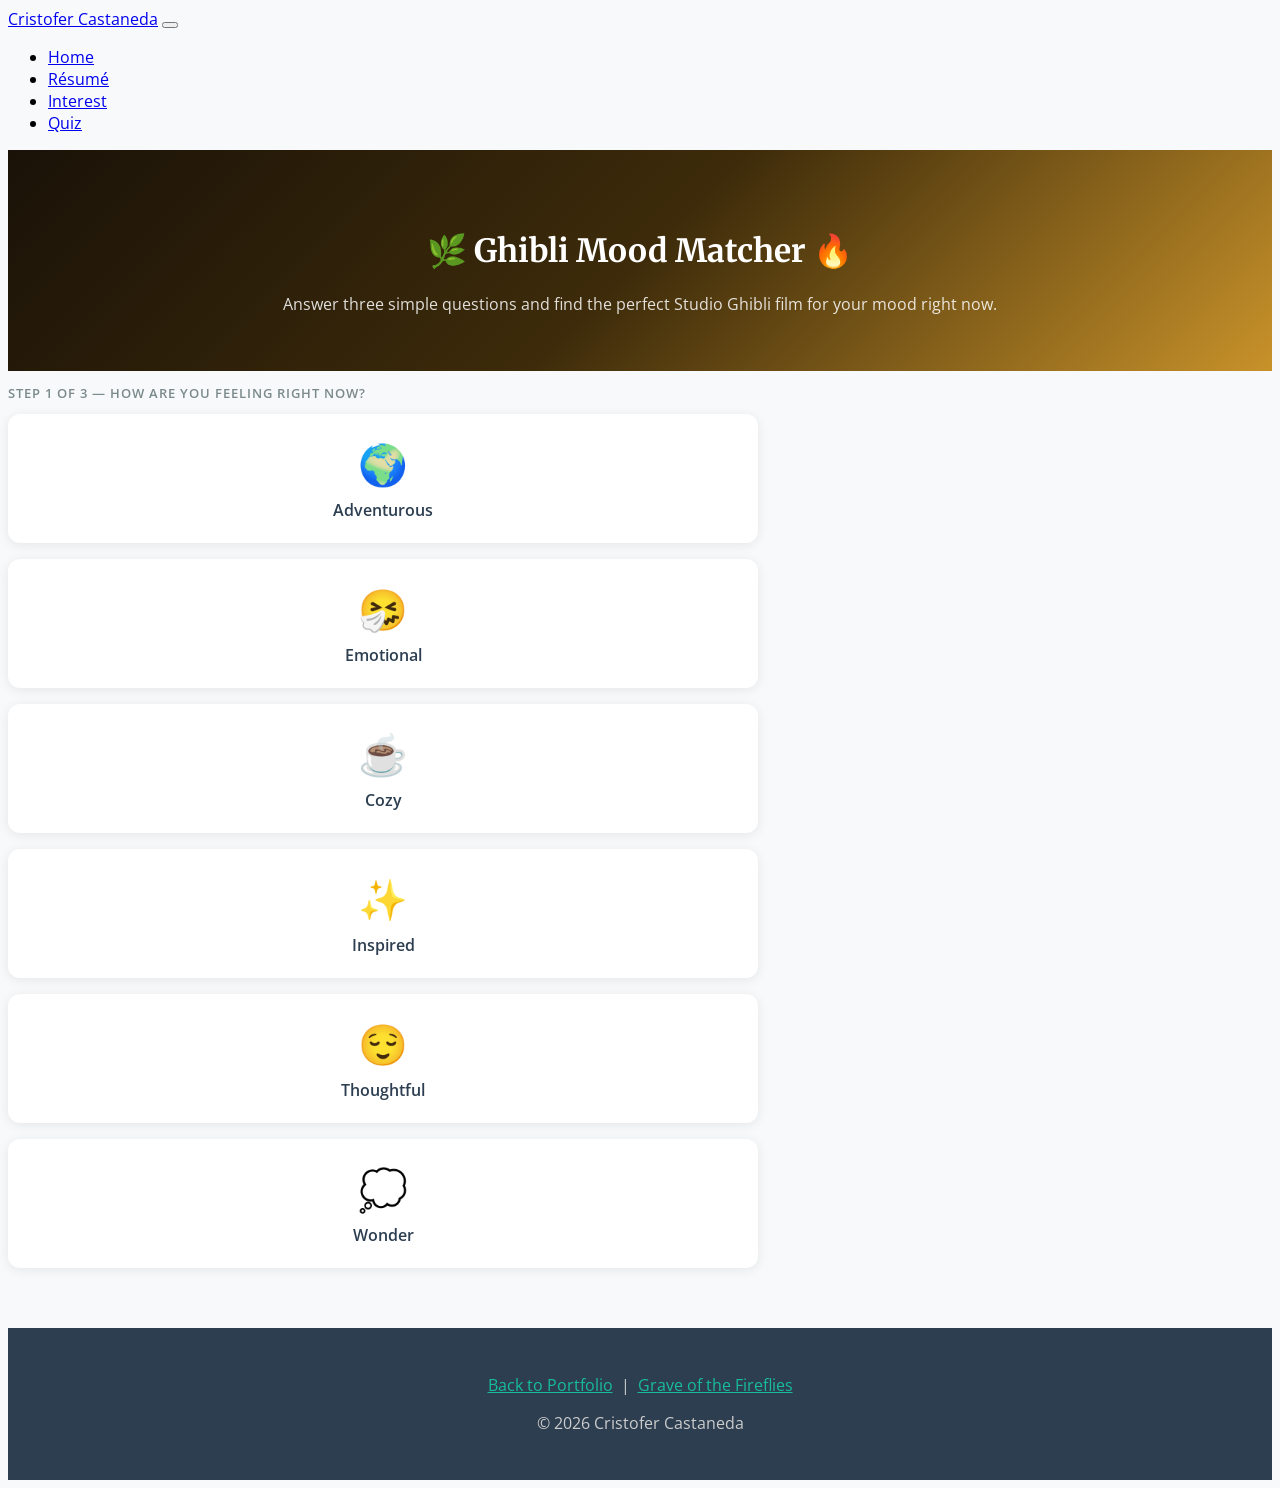
==== app.html @ b0204c02 "Update app.html" ====
<!DOCTYPE html>
<html lang="en">
<head>
  <meta charset="UTF-8"/>
  <meta name="viewport" content="width=device-width, initial-scale=1.0"/>
  <title>Ghibli Mood Matcher | Cristofer Castaneda</title>
  <link rel="stylesheet" href="https://bootswatch.com/5/flatly/bootstrap.min.css"/>
  <link href="https://fonts.googleapis.com/css2?family=Merriweather:wght@400;700&family=Open+Sans:wght@400;600&display=swap" rel="stylesheet"/>
  <style>
    body { font-family: 'Open Sans', sans-serif; background-color: #f8f9fa; }
    h1, h2, h3 { font-family: 'Merriweather', serif; }

    .app-hero {
      background: linear-gradient(135deg, #1a1208 0%, #3d2b0a 50%, #c8922a 100%);
      color: white;
      padding: 60px 0 40px;
      text-align: center;
    }

    .app-hero p { opacity: 0.85; }

    .mood-card {
      cursor: pointer;
      border: 2px solid transparent;
      border-radius: 12px;
      padding: 20px;
      text-align: center;
      background: white;
      box-shadow: 0 2px 12px rgba(0,0,0,0.08);
      transition: all 0.2s;
      margin-bottom: 16px;
    }

    .mood-card:hover {
      border-color: #18bc9c;
      transform: translateY(-3px);
      box-shadow: 0 6px 20px rgba(0,0,0,0.12);
    }

    .mood-card.selected {
      border-color: #18bc9c;
      background-color: #f0fdf9;
    }

    .mood-emoji { font-size: 2.5rem; display: block; margin-bottom: 8px; }
    .mood-label { font-weight: 600; color: #2c3e50; }

    .result-card {
      background: linear-gradient(135deg, #1a1208, #3d2b0a);
      color: white;
      border-radius: 16px;
      padding: 35px;
      margin-top: 30px;
      display: none;
      box-shadow: 0 8px 30px rgba(0,0,0,0.2);
    }

    .result-card h3 { color: #f0c060; font-size: 1.6rem; margin-bottom: 6px; }
    .result-card .film-year { color: #c8922a; font-size: 0.9rem; margin-bottom: 16px; }
    .result-card p { color: #d4c5a9; line-height: 1.8; }
    .result-card .match-label { color: #18bc9c; font-weight: 600; font-size: 0.85rem; letter-spacing: 1px; text-transform: uppercase; margin-bottom: 8px; }

    .btn-match {
      background-color: #c8922a;
      color: white;
      border: none;
      padding: 14px 40px;
      font-size: 1rem;
      border-radius: 8px;
      font-weight: 600;
      margin-top: 10px;
      transition: background-color 0.2s;
    }

    .btn-match:hover { background-color: #f0c060; color: #1a1208; }
    .btn-reset { background-color: #7b8a8b; color: white; border: none; padding: 10px 24px; border-radius: 8px; margin-top: 16px; }

    .section-label { color: #7b8a8b; font-size: 0.8rem; text-transform: uppercase; letter-spacing: 1px; font-weight: 600; margin-bottom: 12px; }

    footer { background-color: #2c3e50; color: #ccc; padding: 30px 0; margin-top: 60px; text-align: center; }
    footer a { color: #18bc9c; }
  </style>
</head>
<body>

  <!-- Navbar -->
  <nav class="navbar navbar-expand-lg navbar-dark bg-dark sticky-top">
    <div class="container">
      <a class="navbar-brand fw-bold" href="index.html">Cristofer Castaneda</a>
      <button class="navbar-toggler" type="button" data-bs-toggle="collapse" data-bs-target="#navbarNav">
        <span class="navbar-toggler-icon"></span>
      </button>
      <div class="collapse navbar-collapse" id="navbarNav">
        <ul class="navbar-nav ms-auto">
          <li class="nav-item"><a class="nav-link" href="index.html">Home</a></li>
          <li class="nav-item"><a class="nav-link" href="resume.html">Résumé</a></li>
          <li class="nav-item"><a class="nav-link" href="scratch.html">Interest</a></li>
          <li class="nav-item"><a class="nav-link active" href="app.html">Quiz</a></li>
        </ul>
      </div>
    </div>
  </nav>

  <!-- Hero -->
  <div class="app-hero">
    <div class="container">
      <h1>🌿 Ghibli Mood Matcher 🔥</h1>
      <p class="lead">Answer three simple questions and find the perfect Studio Ghibli film for your mood right now.</p>
    </div>
  </div>

  <!-- App -->
  <div class="container py-5" style="max-width: 750px;">

    <!-- Step 1: Mood -->
    <div id="step1">
      <p class="section-label">Step 1 of 3 — How are you feeling right now?</p>
      <div class="row">
        <div class="col-6 col-md-4">
          <div class="mood-card" onclick="selectMood('adventurous')">
            <span class="mood-emoji">🌍</span>
            <span class="mood-label">Adventurous</span>
          </div>
        </div>
        <div class="col-6 col-md-4">
          <div class="mood-card" onclick="selectMood('sad')">
            <span class="mood-emoji">🤧</span>
            <span class="mood-label">Emotional</span>
          </div>
        </div>
        <div class="col-6 col-md-4">
          <div class="mood-card" onclick="selectMood('cozy')">
            <span class="mood-emoji">☕</span>
            <span class="mood-label">Cozy</span>
          </div>
        </div>
        <div class="col-6 col-md-4">
          <div class="mood-card" onclick="selectMood('inspired')">
            <span class="mood-emoji">✨</span>
            <span class="mood-label">Inspired</span>
          </div>
        </div>
        <div class="col-6 col-md-4">
          <div class="mood-card" onclick="selectMood('thoughtful')">
            <span class="mood-emoji">😌</span>
            <span class="mood-label">Thoughtful</span>
          </div>
        </div>
        <div class="col-6 col-md-4">
          <div class="mood-card" onclick="selectMood('wonder')">
            <span class="mood-emoji">💭</span>
            <span class="mood-label">Wonder</span>
          </div>
        </div>
      </div>
    </div>

    <!-- Step 2: Setting -->
    <div id="step2" style="display:none; margin-top: 30px;">
      <p class="section-label">Step 2 of 3 — What kind of world do you want to escape to?</p>
      <div class="row">
        <div class="col-6 col-md-4">
          <div class="mood-card" onclick="selectSetting('nature')">
            <span class="mood-emoji">🌲</span>
            <span class="mood-label">Nature</span>
          </div>
        </div>
        <div class="col-6 col-md-4">
          <div class="mood-card" onclick="selectSetting('sky')">
            <span class="mood-emoji">☁️</span>
            <span class="mood-label">Sky</span>
          </div>
        </div>
        <div class="col-6 col-md-4">
          <div class="mood-card" onclick="selectSetting('ocean')">
            <span class="mood-emoji">🌊</span>
            <span class="mood-label">Sea</span>
          </div>
        </div>
        <div class="col-6 col-md-4">
          <div class="mood-card" onclick="selectSetting('city')">
            <span class="mood-emoji">🏙️</span>
            <span class="mood-label">City</span>
          </div>
        </div>
        <div class="col-6 col-md-4">
          <div class="mood-card" onclick="selectSetting('spirit')">
            <span class="mood-emoji">👻</span>
            <span class="mood-label">Spirit World</span>
          </div>
        </div>
        <div class="col-6 col-md-4">
          <div class="mood-card" onclick="selectSetting('war')">
            <span class="mood-emoji">📖</span>
            <span class="mood-label">History</span>
          </div>
        </div>
      </div>
    </div>

    <!-- Step 3: Length -->
    <div id="step3" style="display:none; margin-top: 30px;">
      <p class="section-label">Step 3 of 3 — How deep do you want to go emotionally?</p>
      <div class="row">
        <div class="col-md-4">
          <div class="mood-card" onclick="selectDepth('light')">
            <span class="mood-emoji">🌸</span>
            <span class="mood-label">Lighthearted</span>
          </div>
        </div>
        <div class="col-md-4">
          <div class="mood-card" onclick="selectDepth('medium')">
            <span class="mood-emoji">🌤️</span>
            <span class="mood-label">Dip your toes</span>
          </div>
        </div>
        <div class="col-md-4">
          <div class="mood-card" onclick="selectDepth('deep')">
            <span class="mood-emoji">❤️‍🩹</span>
            <span class="mood-label">Geting deep</span>
          </div>
        </div>
      </div>
    </div>

    <!-- Match Button -->
    <div id="matchBtn" style="display:none; text-align:center; margin-top: 20px;">
      <button class="btn-match" onclick="getMatch()">Find My Ghibli Film ✨</button>
    </div>

    <!-- Result -->
    <div class="result-card" id="resultCard">
      <p class="match-label">🎬 Your Ghibli Match</p>
      <h3 id="filmTitle"></h3>
      <p class="film-year" id="filmYear"></p>
      <p id="filmDesc"></p>
      <p id="filmWhy" style="color: #18bc9c; font-style: italic; margin-top: 12px;"></p>
      <div style="text-align:center;">
        <button class="btn-reset" onclick="resetApp()">Try Again</button>
      </div>
    </div>

  </div>

  <!-- Footer -->
  <footer>
    <div class="container">
      <p><a href="index.html">Back to Portfolio</a> &nbsp;|&nbsp; <a href="scratch.html">Grave of the Fireflies</a></p>
      <p>&copy; 2026 Cristofer Castaneda</p>
    </div>
  </footer>

  <script>
    let mood = null;
    let setting = null;
    let depth = null;

    // Film database
    const films = [
      {
        title: "Grave of the Fireflies",
        year: "1988 · Directed by Isao Takahata",
        desc: "Two siblings struggle to survive in Japan during the final months of World War II. One of the most heartbreaking films ever made.",
        moods: ["sad", "thoughtful"],
        settings: ["war", "city"],
        depths: ["deep"]
      },
      {
        title: "My Neighbor Totoro",
        year: "1988 · Directed by Hayao Miyazaki",
        desc: "Two young sisters move to the countryside and encounter magical forest spirits, including the lovable Totoro.",
        moods: ["cozy", "wonder", "inspired"],
        settings: ["nature", "city"],
        depths: ["light", "medium"]
      },
      {
        title: "Spirited Away",
        year: "2001 · Directed by Hayao Miyazaki",
        desc: "A young girl wanders into a world ruled by gods, witches, and spirits, where humans are changed into beasts.",
        moods: ["adventurous", "wonder"],
        settings: ["spirit", "nature"],
        depths: ["medium", "deep"]
      },
      {
        title: "Castle in the Sky",
        year: "1986 · Directed by Hayao Miyazaki",
        desc: "A young boy and girl team up to find a legendary floating castle while being pursued by pirates and government agents.",
        moods: ["adventurous", "inspired"],
        settings: ["sky", "city"],
        depths: ["light", "medium"]
      },
      {
        title: "Princess Mononoke",
        year: "1997 · Directed by Hayao Miyazaki",
        desc: "A prince becomes embroiled in an epic battle between forest gods and humans consuming the forest's resources.",
        moods: ["adventurous", "thoughtful"],
        settings: ["nature", "spirit"],
        depths: ["deep", "medium"]
      },
      {
        title: "Kiki's Delivery Service",
        year: "1989 · Directed by Hayao Miyazaki",
        desc: "A young witch uses her flying ability to earn a living in a new city, discovering herself along the way.",
        moods: ["inspired", "cozy"],
        settings: ["sky", "city"],
        depths: ["light", "medium"]
      },
      {
        title: "Ponyo",
        year: "2008 · Directed by Hayao Miyazaki",
        desc: "A young boy befriends a magical goldfish princess who longs to become human.",
        moods: ["wonder", "cozy"],
        settings: ["ocean"],
        depths: ["light"]
      },
      {
        title: "The Wind Rises",
        year: "2013 · Directed by Hayao Miyazaki",
        desc: "The life of Jiro Horikoshi, the designer of the Mitsubishi A6M Zero fighter plane used in World War II.",
        moods: ["inspired", "thoughtful", "sad"],
        settings: ["sky", "war"],
        depths: ["deep", "medium"]
      },
      {
        title: "Nausicaä of the Valley of the Wind",
        year: "1984 · Directed by Hayao Miyazaki",
        desc: "A princess of a small kingdom must save her world from ecological disaster and war.",
        moods: ["adventurous", "thoughtful"],
        settings: ["nature", "sky"],
        depths: ["medium", "deep"]
      },
      {
        title: "The Tale of Princess Kaguya",
        year: "2013 · Directed by Isao Takahata",
        desc: "A bamboo cutter finds a tiny girl inside a bamboo stalk and raises her. A beautiful, melancholy folk tale.",
        moods: ["sad", "wonder", "thoughtful"],
        settings: ["nature", "spirit"],
        depths: ["deep"]
      },
      {
        title: "Howl's Moving Castle",
        year: "2004 · Directed by Hayao Miyazaki",
        desc: "A young woman cursed with an old body seeks help from a wizard living in a magical moving castle.",
        moods: ["adventurous", "inspired", "wonder"],
        settings: ["sky", "city"],
        depths: ["medium", "deep"]
      },
      {
        title: "The Secret World of Arrietty",
        year: "2010 · Directed by Hiromasa Yonebayashi",
        desc: "A tiny borrower girl living beneath the floorboards befriends a human boy in this quiet, charming story.",
        moods: ["cozy", "wonder"],
        settings: ["nature", "city"],
        depths: ["light", "medium"]
      },
      {
        title: "When Marnie Was There",
        year: "2014 · Directed by Hiromasa Yonebayashi",
        desc: "A withdrawn girl moves to the countryside and befriends a mysterious girl named Marnie who may not be who she seems.",
        moods: ["sad", "thoughtful", "wonder"],
        settings: ["ocean", "nature"],
        depths: ["deep", "medium"]
      },
      {
        title: "Only Yesterday",
        year: "1991 · Directed by Isao Takahata",
        desc: "A Tokyo woman reflects on her childhood memories during a trip to the countryside. A deeply personal and quiet film.",
        moods: ["thoughtful", "cozy", "sad"],
        settings: ["nature", "city"],
        depths: ["deep", "medium"]
      },
      {
        title: "Porco Rosso",
        year: "1992 · Directed by Hayao Miyazaki",
        desc: "A WWI Italian ace pilot cursed to look like an anthropomorphic pig works as a freelance bounty hunter in the Adriatic.",
        moods: ["adventurous", "thoughtful"],
        settings: ["sky", "ocean"],
        depths: ["medium"]
      },
      {
        title: "Pom Poko",
        year: "1994 · Directed by Isao Takahata",
        desc: "Raccoon dogs use their shape-shifting powers to fight the destruction of their forest home by urban development.",
        moods: ["thoughtful", "wonder"],
        settings: ["nature", "city"],
        depths: ["medium", "deep"]
      },
      {
        title: "Whisper of the Heart",
        year: "1995 · Directed by Yoshifumi Kondo",
        desc: "A bookish girl discovers her own path to becoming a writer while falling in love for the first time.",
        moods: ["inspired", "cozy"],
        settings: ["city"],
        depths: ["light", "medium"]
      },
      {
        title: "My Neighbors the Yamadas",
        year: "1999 · Directed by Isao Takahata",
        desc: "A lighthearted look at the everyday life of a quirky Japanese family told through comic strip-style vignettes.",
        moods: ["cozy", "wonder"],
        settings: ["city"],
        depths: ["light"]
      },
      {
        title: "The Cat Returns",
        year: "2002 · Directed by Hiroyuki Morita",
        desc: "A girl who rescues a cat finds herself whisked away to the Kingdom of Cats and must find a way to return home.",
        moods: ["adventurous", "wonder"],
        settings: ["spirit", "city"],
        depths: ["light", "medium"]
      },
      {
        title: "Tales from Earthsea",
        year: "2006 · Directed by Goro Miyazaki",
        desc: "A prince and a wizard journey through a troubled fantasy world where the balance between life and death is failing.",
        moods: ["adventurous", "thoughtful"],
        settings: ["spirit", "nature"],
        depths: ["deep", "medium"]
      },
      {
        title: "From Up on Poppy Hill",
        year: "2011 · Directed by Goro Miyazaki",
        desc: "Two high school students work together to save their school's clubhouse while uncovering a complicated shared past.",
        moods: ["inspired", "cozy", "sad"],
        settings: ["ocean", "city"],
        depths: ["medium"]
      },
      {
        title: "The Red Turtle",
        year: "2016 · Co-produced by Studio Ghibli",
        desc: "A man shipwrecked on a deserted island encounters a mysterious red turtle that changes his life forever. No dialogue.",
        moods: ["thoughtful", "wonder", "sad"],
        settings: ["ocean", "nature"],
        depths: ["deep"]
      },
      {
        title: "Earwig and the Witch",
        year: "2020 · Directed by Goro Miyazaki",
        desc: "An orphan girl is taken in by a witch and must navigate her new magical life while searching for her true origins.",
        moods: ["adventurous", "inspired"],
        settings: ["city", "spirit"],
        depths: ["light", "medium"]
      },
      {
        title: "The Boy and the Heron",
        year: "2023 · Directed by Hayao Miyazaki",
        desc: "A young boy grieving his mother's death follows a mysterious heron into a fantastical world between life and death.",
        moods: ["wonder", "sad", "thoughtful"],
        settings: ["spirit", "nature"],
        depths: ["deep"]
      },
      {
        title: "Ocean Waves",
        year: "1993 · Directed by Tomomi Mochizuki",
        desc: "A young man recalls his complicated high school friendship and first love during a chance reunion years later.",
        moods: ["sad", "thoughtful", "cozy"],
        settings: ["ocean", "city"],
        depths: ["medium", "deep"]
      },
      {
        title: "Boro the Caterpillar",
        year: "2018 · Directed by Hayao Miyazaki",
        desc: "A tiny caterpillar named Boro wakes up and experiences the overwhelming wonder of the natural world for the first time.",
        moods: ["wonder", "cozy"],
        settings: ["nature"],
        depths: ["light"]
      },
      {
        title: "Panda! Go Panda!",
        year: "1972 · Directed by Isao Takahata",
        desc: "A cheerful girl befriends a baby panda and his father in this early Takahata and Miyazaki collaboration.",
        moods: ["cozy", "wonder"],
        settings: ["nature", "city"],
        depths: ["light"]
      },
      {
        title: "Nausicaä: Warriors of the Wind",
        year: "1984 · Alternative International Cut",
        desc: "An alternate western cut of Nausicaa, reimagined for international audiences with a different tone and edit.",
        moods: ["adventurous"],
        settings: ["sky", "nature"],
        depths: ["medium"]
      },
      {
        title: "Lupin III: The Castle of Cagliostro",
        year: "1979 · Directed by Hayao Miyazaki",
        desc: "Master thief Lupin III rescues a princess from a scheming count in Miyazaki's action-packed directorial debut.",
        moods: ["adventurous", "inspired"],
        settings: ["city", "sky"],
        depths: ["light", "medium"]
      },
      {
        title: "Future Boy Conan",
        year: "1978 · Directed by Hayao Miyazaki",
        desc: "A boy born after a devastating war must rescue a girl with a special gift in a post-apocalyptic world full of adventure.",
        moods: ["adventurous", "wonder"],
        settings: ["ocean", "sky"],
        depths: ["light", "medium"]
      }
    ];

    function selectMood(value) {
      mood = value;
      document.querySelectorAll('#step1 .mood-card').forEach(c => c.classList.remove('selected'));
      event.currentTarget.classList.add('selected');
      setTimeout(() => { document.getElementById('step2').style.display = 'block'; }, 300);
    }

    function selectSetting(value) {
      setting = value;
      document.querySelectorAll('#step2 .mood-card').forEach(c => c.classList.remove('selected'));
      event.currentTarget.classList.add('selected');
      setTimeout(() => { document.getElementById('step3').style.display = 'block'; }, 300);
    }

    function selectDepth(value) {
      depth = value;
      document.querySelectorAll('#step3 .mood-card').forEach(c => c.classList.remove('selected'));
      event.currentTarget.classList.add('selected');
      setTimeout(() => { document.getElementById('matchBtn').style.display = 'block'; }, 300);
    }

    function getMatch() {
      // Score each film based on selections
      let scores = films.map(film => {
        let score = 0;
        if (film.moods.includes(mood)) score += 3;
        if (film.settings.includes(setting)) score += 3;
        if (film.depths.includes(depth)) score += 2;
        return { film, score };
      });

      // Sort by score, pick top match (with slight randomness among ties)
      scores.sort((a, b) => b.score - a.score);
      let topScore = scores[0].score;
      let topMatches = scores.filter(s => s.score === topScore);
      let match = topMatches[Math.floor(Math.random() * topMatches.length)].film;

      // Display result
      document.getElementById('filmTitle').textContent = match.title;
      document.getElementById('filmYear').textContent = match.year;
      document.getElementById('filmDesc').textContent = match.desc;
      document.getElementById('filmWhy').textContent =
        `Matched to your mood: ${mood} · setting: ${setting} · emotional depth: ${depth}`;
      document.getElementById('resultCard').style.display = 'block';
      document.getElementById('matchBtn').style.display = 'none';
      document.getElementById('resultCard').scrollIntoView({ behavior: 'smooth' });
    }

    function resetApp() {
      mood = null; setting = null; depth = null;
      document.getElementById('step2').style.display = 'none';
      document.getElementById('step3').style.display = 'none';
      document.getElementById('matchBtn').style.display = 'none';
      document.getElementById('resultCard').style.display = 'none';
      document.querySelectorAll('.mood-card').forEach(c => c.classList.remove('selected'));
      window.scrollTo({ top: 0, behavior: 'smooth' });
    }
  </script>

  <script src="https://cdn.jsdelivr.net/npm/bootstrap@5.3.0/dist/js/bootstrap.bundle.min.js"></script>
</body>
</html>
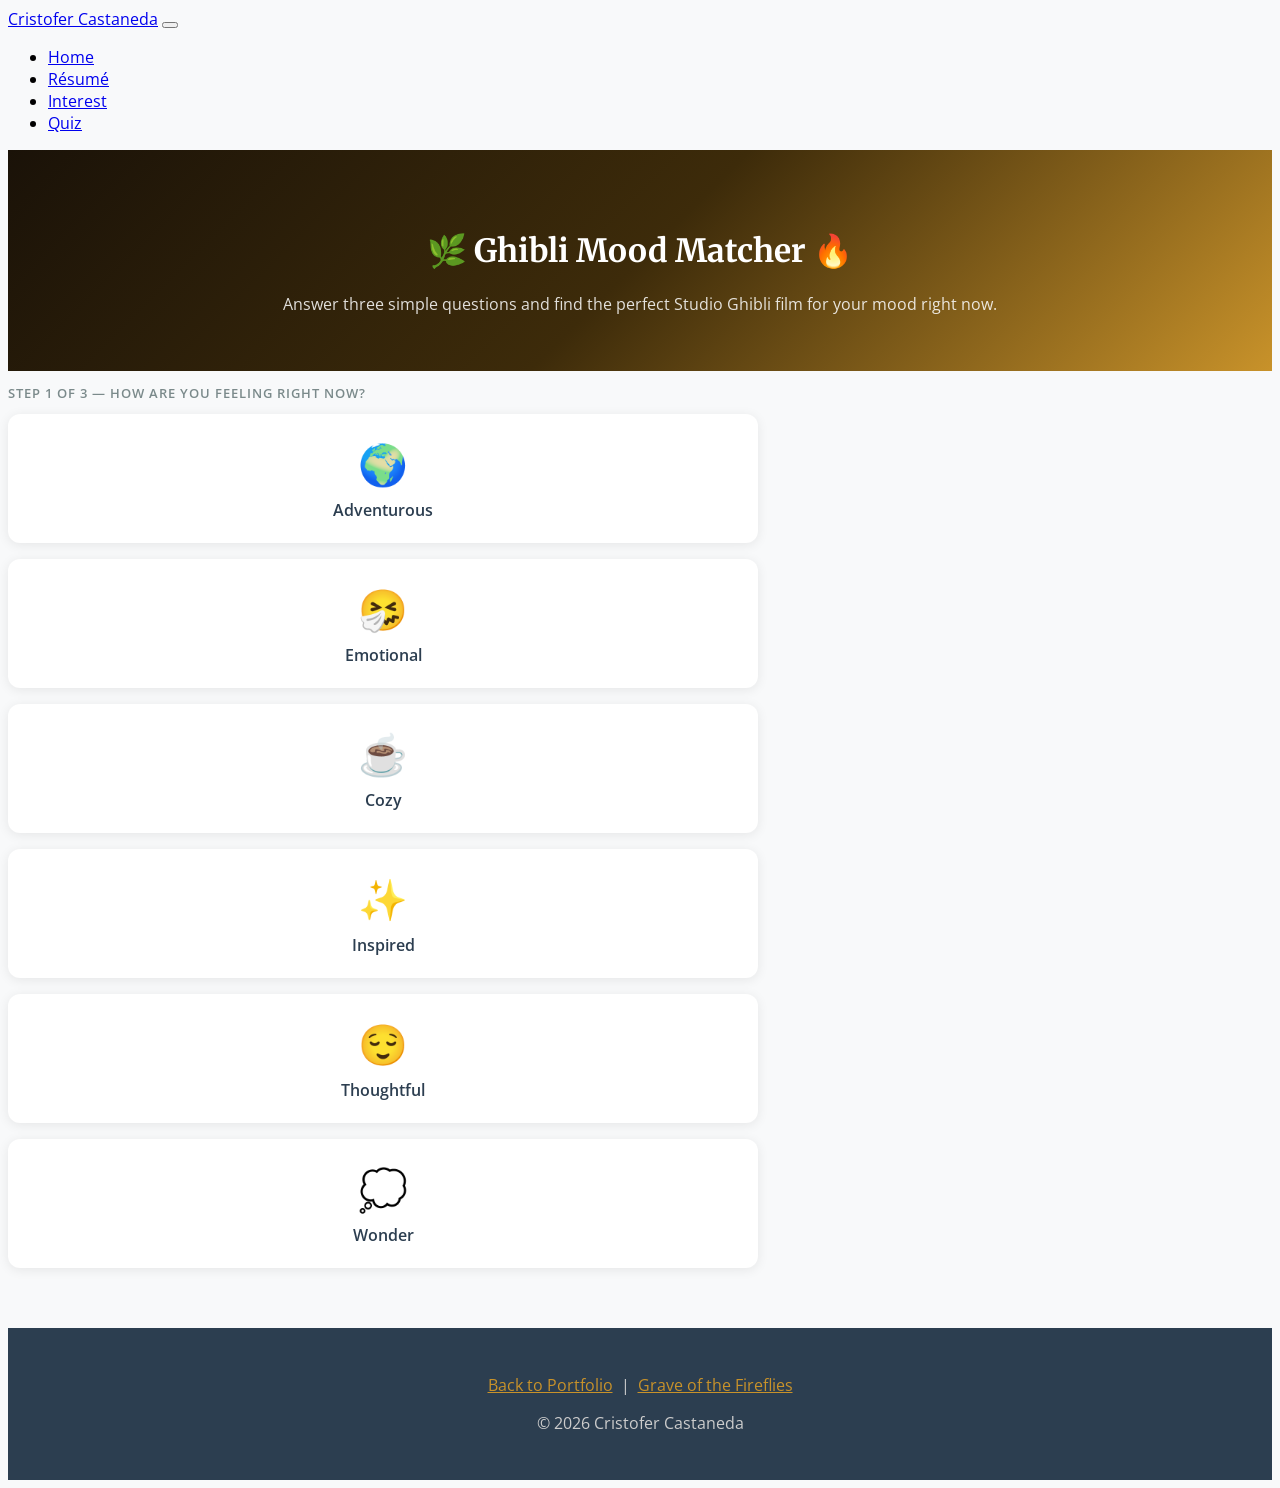
==== commit bd7a518e: "Update app.html" ====
--- a/app.html
+++ b/app.html
@@ -78,7 +78,7 @@
     .section-label { color: #7b8a8b; font-size: 0.8rem; text-transform: uppercase; letter-spacing: 1px; font-weight: 600; margin-bottom: 12px; }
 
     footer { background-color: #2c3e50; color: #ccc; padding: 30px 0; margin-top: 60px; text-align: center; }
-    footer a { color: #18bc9c; }
+    footer a { color: #c8922a; }
   </style>
 </head>
 <body>
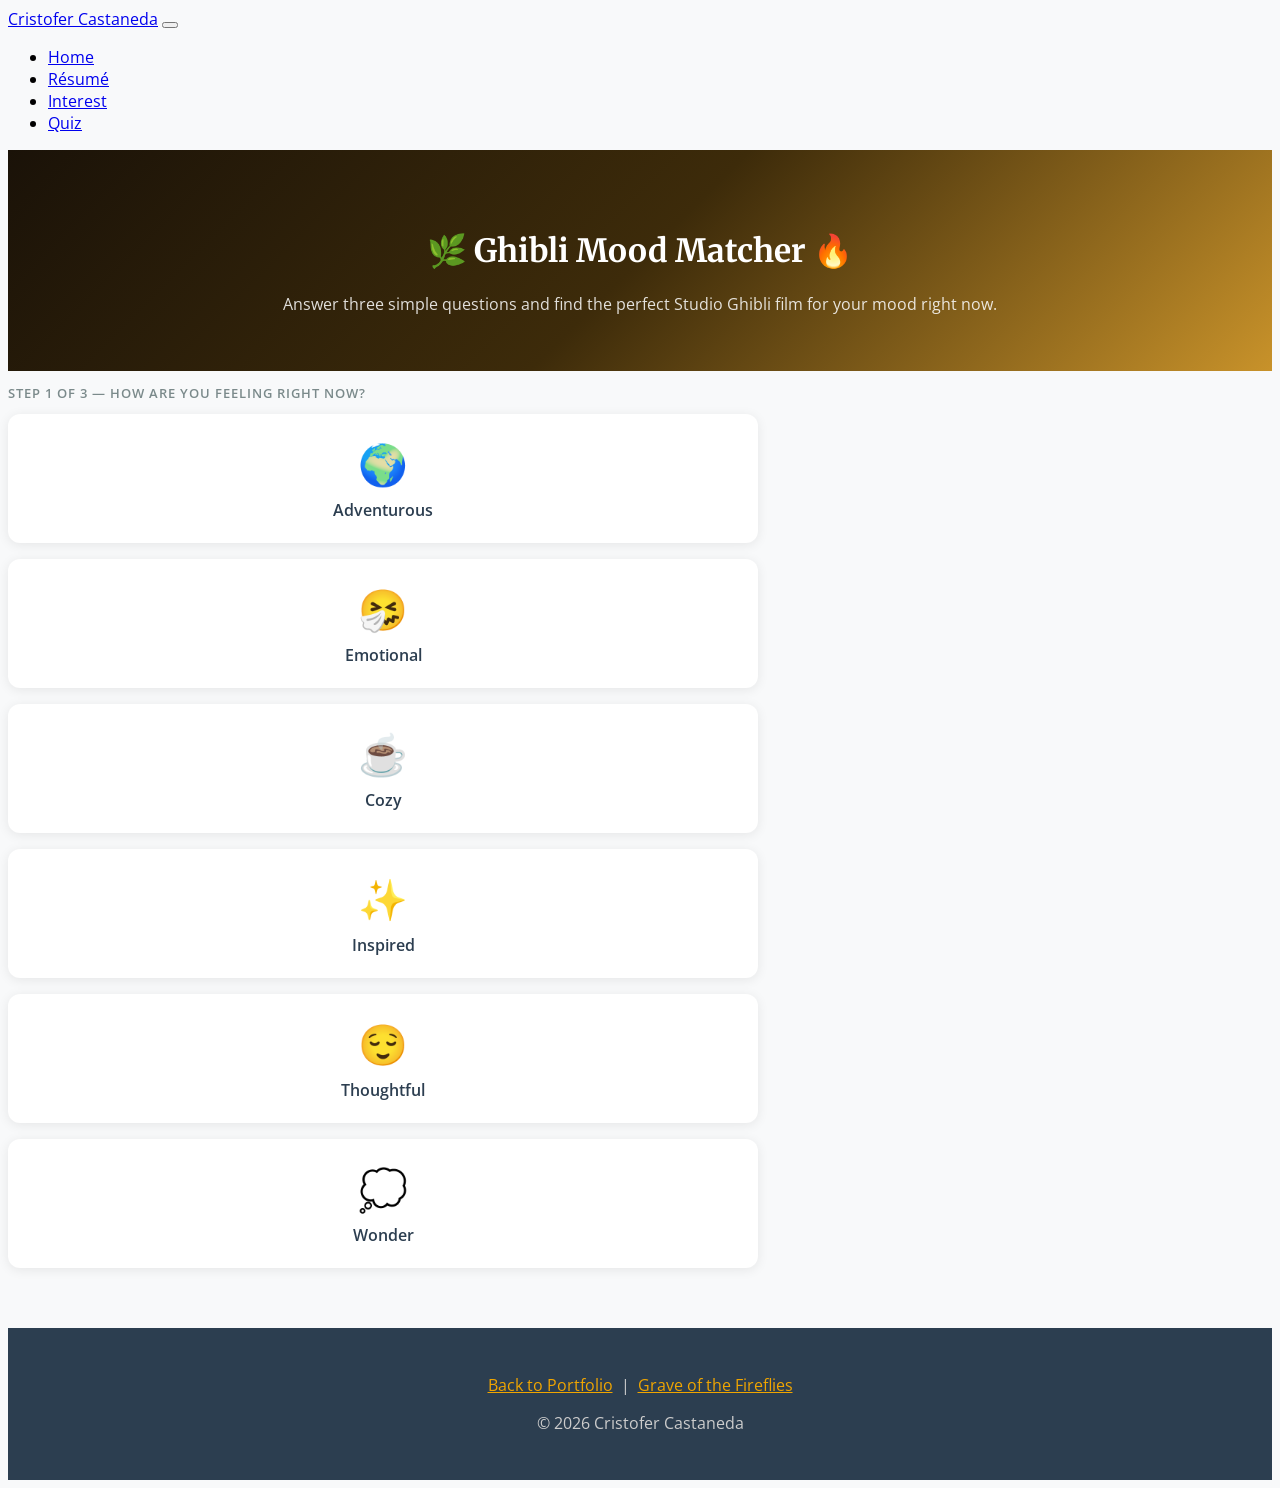
==== commit 6d85bbef: "Update app.html" ====
--- a/app.html
+++ b/app.html
@@ -78,7 +78,7 @@
     .section-label { color: #7b8a8b; font-size: 0.8rem; text-transform: uppercase; letter-spacing: 1px; font-weight: 600; margin-bottom: 12px; }
 
     footer { background-color: #2c3e50; color: #ccc; padding: 30px 0; margin-top: 60px; text-align: center; }
-    footer a { color: #c8922a; }
+    footer a { color: #f0a500; }
   </style>
 </head>
 <body>
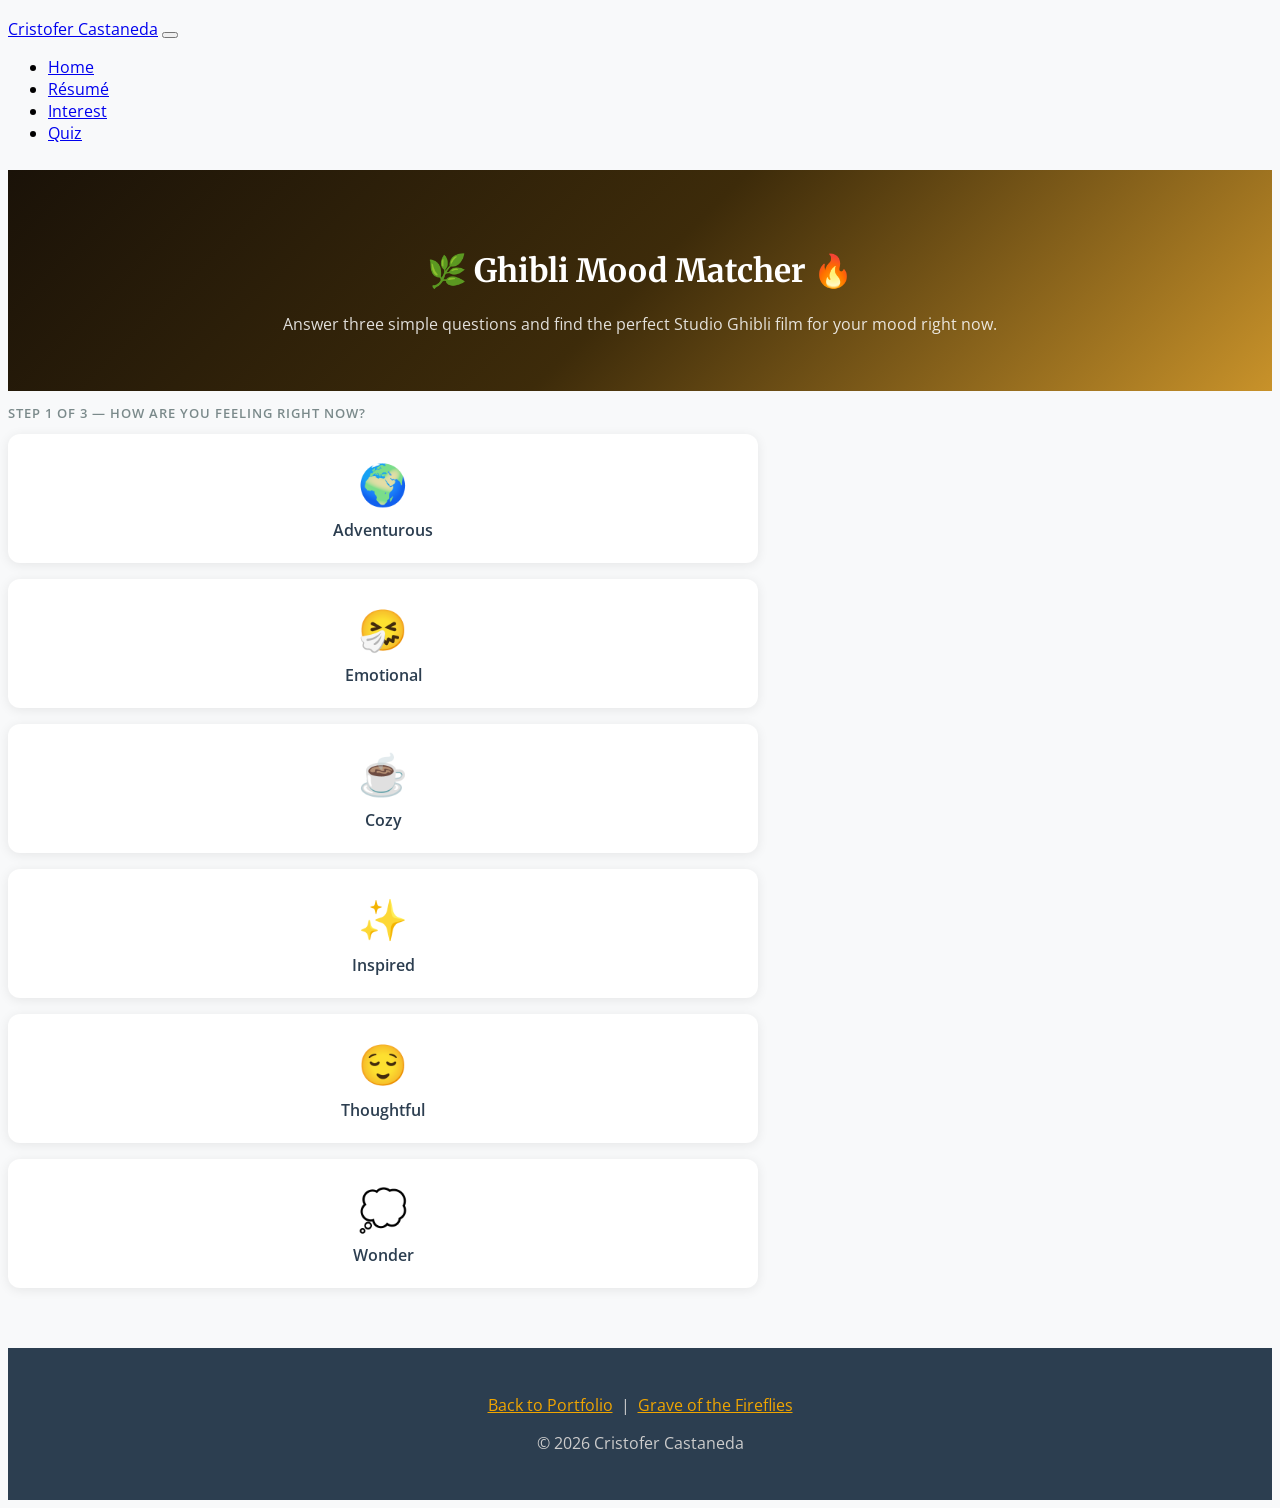
==== commit 95331f8e: "Update app.html" ====
--- a/app.html
+++ b/app.html
@@ -9,6 +9,7 @@
   <style>
     body { font-family: 'Open Sans', sans-serif; background-color: #f8f9fa; }
     h1, h2, h3 { font-family: 'Merriweather', serif; }
+    .navbar { padding: 10px 0; }
 
     .app-hero {
       background: linear-gradient(135deg, #1a1208 0%, #3d2b0a 50%, #c8922a 100%);
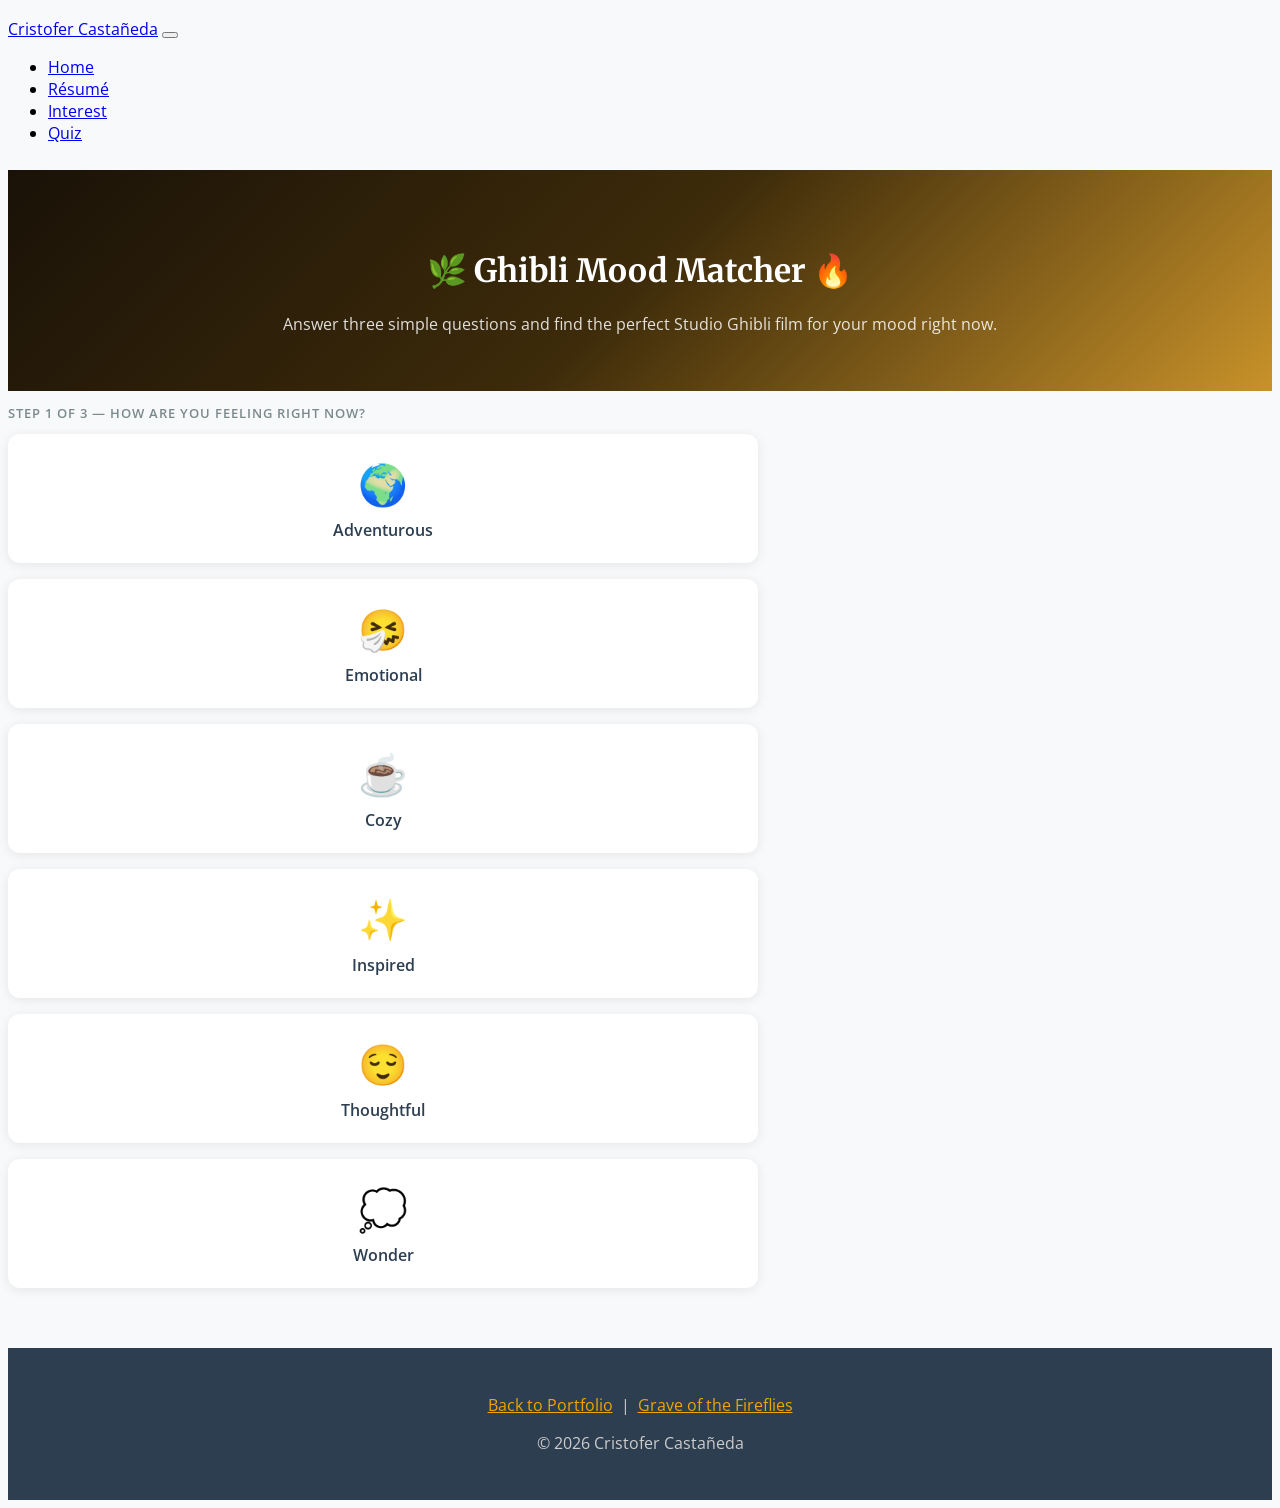
==== commit 92db9c35: "Update app.html" ====
--- a/app.html
+++ b/app.html
@@ -3,7 +3,7 @@
 <head>
   <meta charset="UTF-8"/>
   <meta name="viewport" content="width=device-width, initial-scale=1.0"/>
-  <title>Ghibli Mood Matcher | Cristofer Castaneda</title>
+  <title>Ghibli Mood Matcher | Cristofer Castañeda</title>
   <link rel="stylesheet" href="https://bootswatch.com/5/flatly/bootstrap.min.css"/>
   <link href="https://fonts.googleapis.com/css2?family=Merriweather:wght@400;700&family=Open+Sans:wght@400;600&display=swap" rel="stylesheet"/>
   <style>
@@ -87,7 +87,7 @@
   <!-- Navbar -->
   <nav class="navbar navbar-expand-lg navbar-dark bg-dark sticky-top">
     <div class="container">
-      <a class="navbar-brand fw-bold" href="index.html">Cristofer Castaneda</a>
+      <a class="navbar-brand fw-bold" href="index.html">Cristofer Castañeda</a>
       <button class="navbar-toggler" type="button" data-bs-toggle="collapse" data-bs-target="#navbarNav">
         <span class="navbar-toggler-icon"></span>
       </button>
@@ -247,7 +247,7 @@
   <footer>
     <div class="container">
       <p><a href="index.html">Back to Portfolio</a> &nbsp;|&nbsp; <a href="scratch.html">Grave of the Fireflies</a></p>
-      <p>&copy; 2026 Cristofer Castaneda</p>
+      <p>&copy; 2026 Cristofer Castañeda</p>
     </div>
   </footer>
 
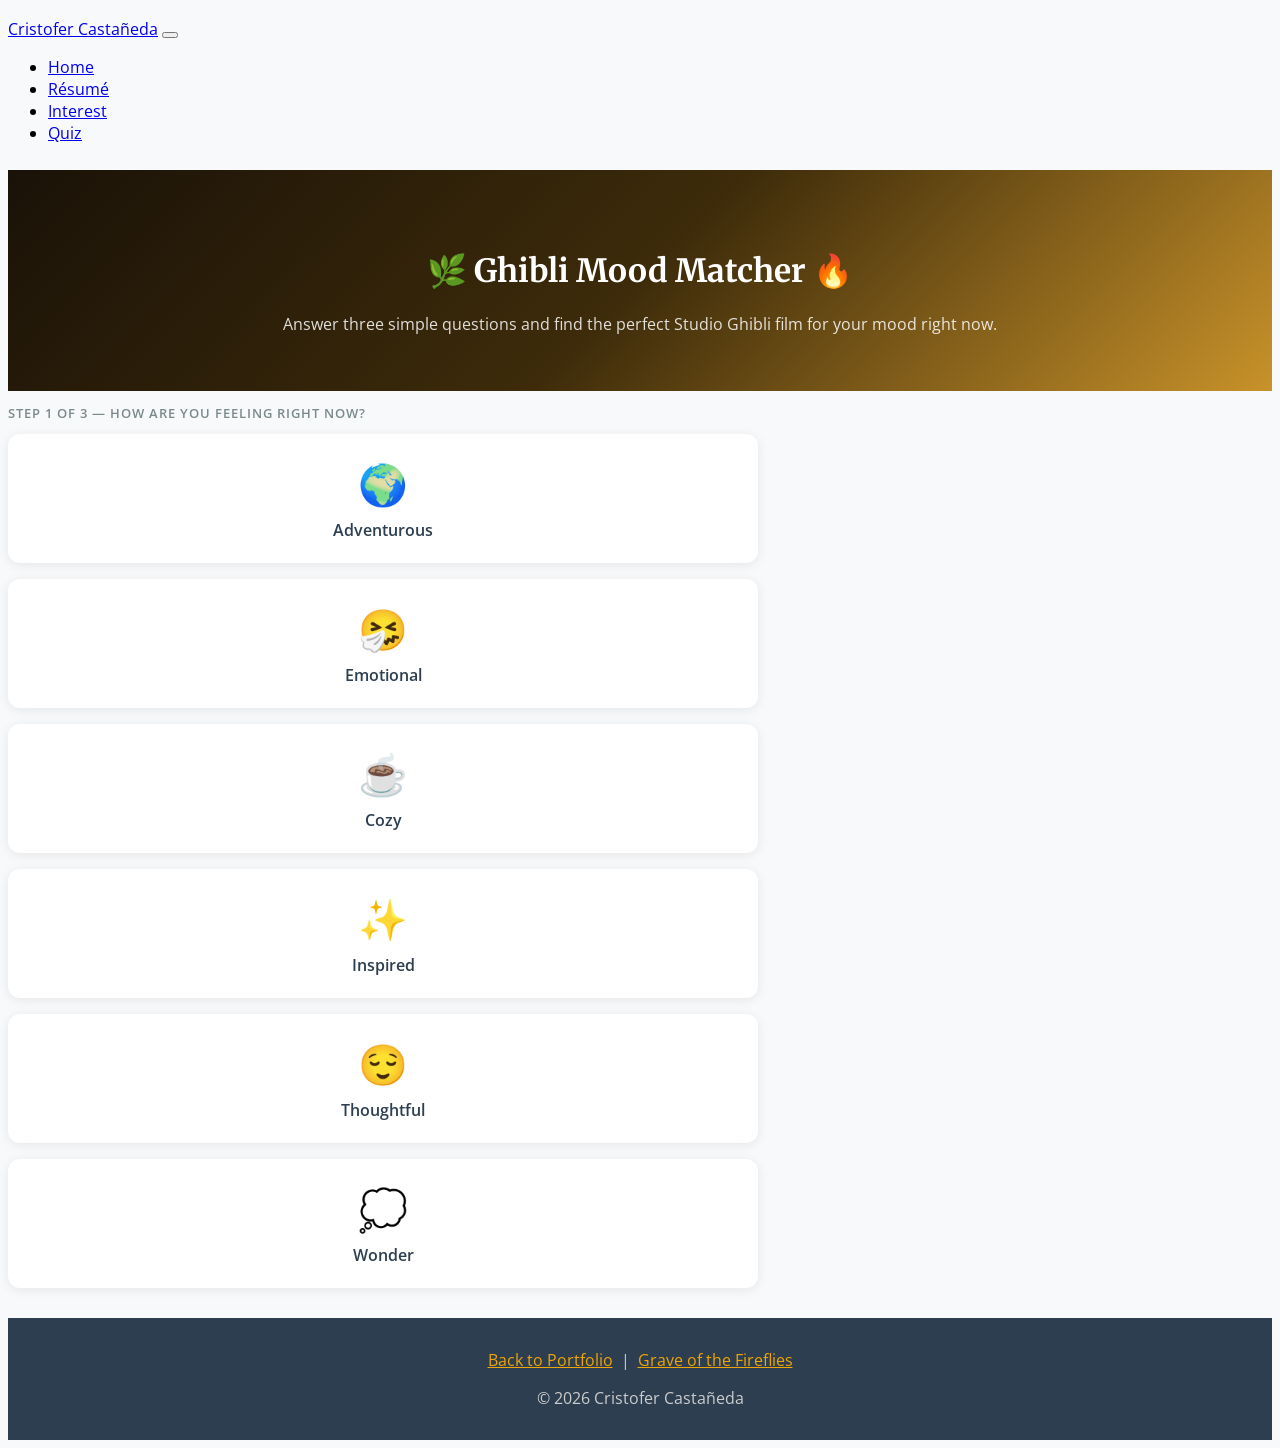
==== commit c6eaaaea: "Update app.html" ====
--- a/app.html
+++ b/app.html
@@ -78,7 +78,7 @@
 
     .section-label { color: #7b8a8b; font-size: 0.8rem; text-transform: uppercase; letter-spacing: 1px; font-weight: 600; margin-bottom: 12px; }
 
-    footer { background-color: #2c3e50; color: #ccc; padding: 30px 0; margin-top: 60px; text-align: center; }
+    footer { background-color: #2c3e50; color: #ccc; padding: 15px 0; margin-top: 30px; text-align: center; }
     footer a { color: #f0a500; }
   </style>
 </head>
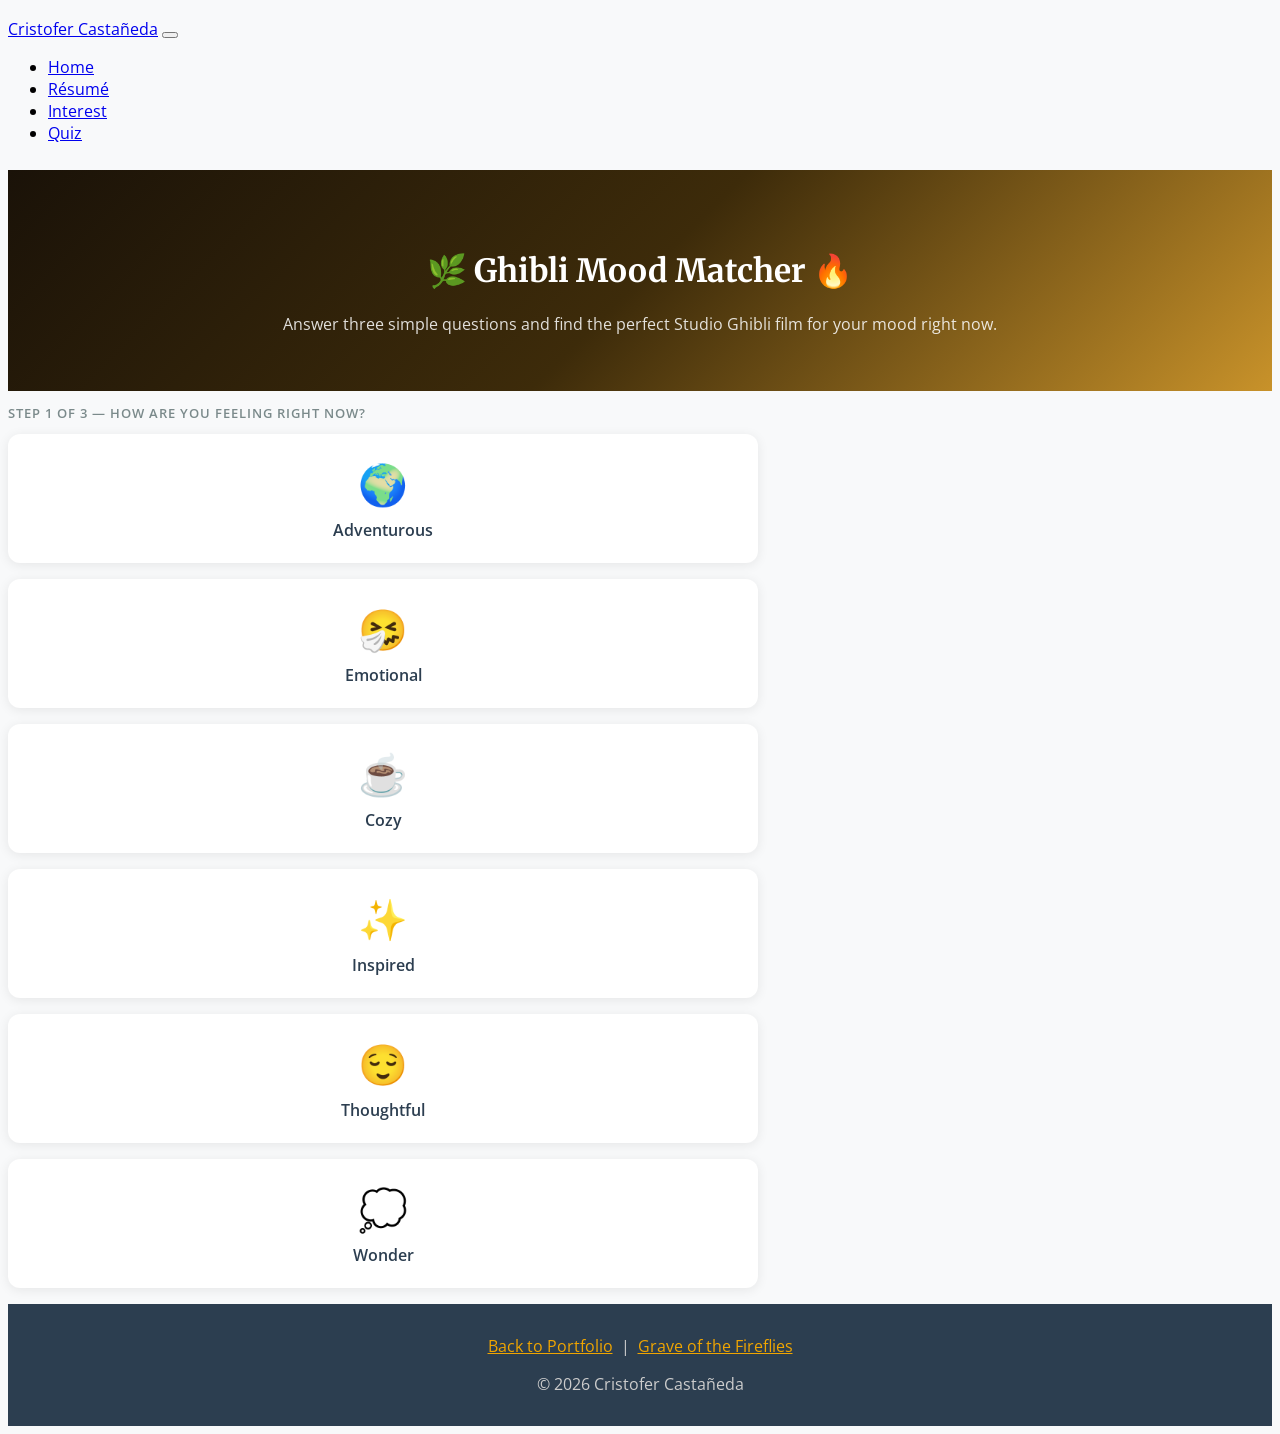
==== commit 91aa221f: "Update app.html" ====
--- a/app.html
+++ b/app.html
@@ -78,7 +78,7 @@
 
     .section-label { color: #7b8a8b; font-size: 0.8rem; text-transform: uppercase; letter-spacing: 1px; font-weight: 600; margin-bottom: 12px; }
 
-    footer { background-color: #2c3e50; color: #ccc; padding: 15px 0; margin-top: 30px; text-align: center; }
+    footer { background-color: #2c3e50; color: #ccc; padding: 15px 0; margin-top: 15px; text-align: center; }
     footer a { color: #f0a500; }
   </style>
 </head>
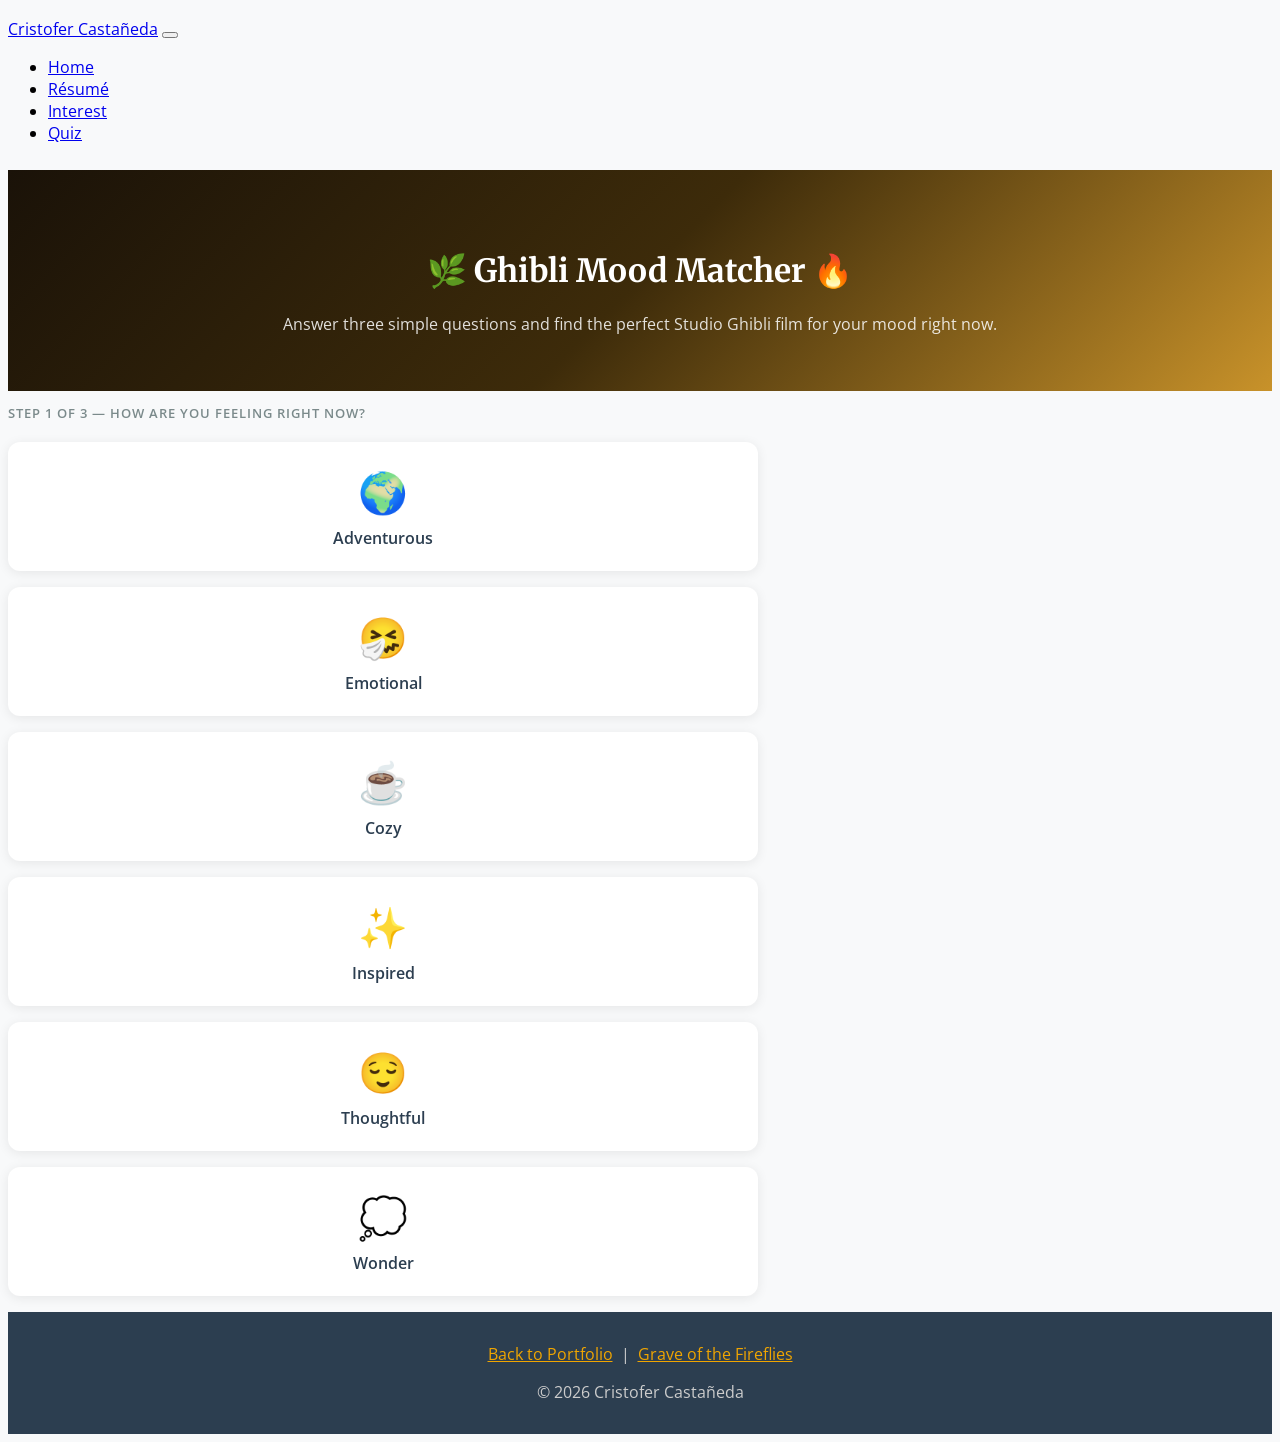
==== commit 63282d30: "Update app.html" ====
--- a/app.html
+++ b/app.html
@@ -76,7 +76,7 @@
     .btn-match:hover { background-color: #f0c060; color: #1a1208; }
     .btn-reset { background-color: #7b8a8b; color: white; border: none; padding: 10px 24px; border-radius: 8px; margin-top: 16px; }
 
-    .section-label { color: #7b8a8b; font-size: 0.8rem; text-transform: uppercase; letter-spacing: 1px; font-weight: 600; margin-bottom: 12px; }
+    .section-label { color: #7b8a8b; font-size: 0.8rem; text-transform: uppercase; letter-spacing: 1px; font-weight: 600; margin-bottom: 20px; }
 
     footer { background-color: #2c3e50; color: #ccc; padding: 15px 0; margin-top: 15px; text-align: center; }
     footer a { color: #f0a500; }
